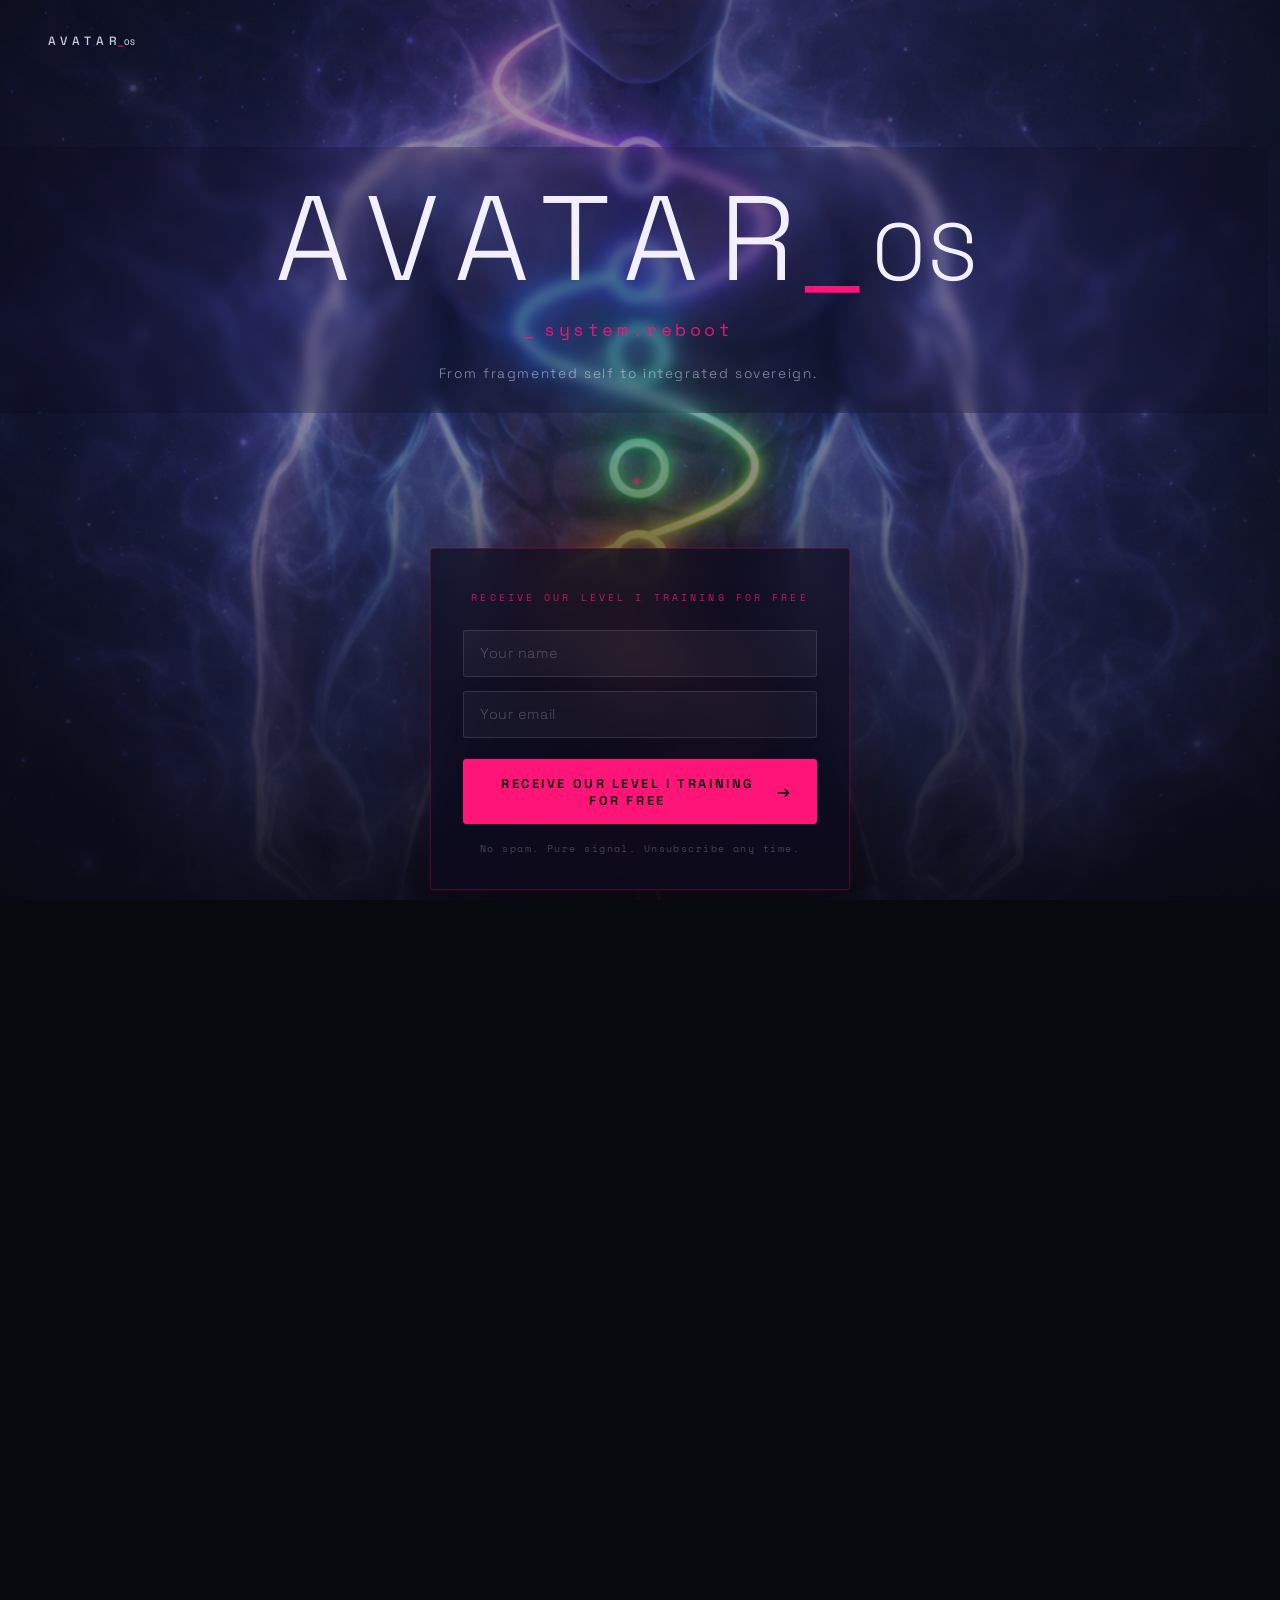
==== short-version.html @ a0685332 "Add short-version.html — restored from landing-page-v2-short-version Three-paragraph copy version wi" ====
<!DOCTYPE html>
<html lang="en">
<head>
  <meta charset="UTF-8" />
  <meta name="viewport" content="width=device-width, initial-scale=1.0" />
  <title>AvatarOS — system.reboot</title>
  <link rel="icon" type="image/x-icon" href="assets/favicon.ico" />
  <link rel="icon" type="image/png" href="assets/favicon.png" />
  <link rel="preconnect" href="https://fonts.googleapis.com" />
  <link rel="preconnect" href="https://fonts.gstatic.com" crossorigin />
  <link href="https://fonts.googleapis.com/css2?family=Space+Grotesk:wght@300;400;500;600&family=Space+Mono:wght@400;700&display=swap" rel="stylesheet" />
  <link rel="stylesheet" href="style.css" />
</head>
<body>

  <!-- Hero background -->
  <div class="hero-bg">
    <div class="hero-overlay"></div>
  </div>

  <!-- Top nav logo -->
  <header class="site-header">
    <div class="wordmark">AVATAR<span class="tight"><span class="dot">_</span><span class="os">OS</span></span></div>
  </header>

  <!-- Main content -->
  <main class="main-content">

    <div class="hero-text">
      <h1 class="hero-title">AVATAR<span class="tight"><span class="dot">_</span><span class="os">OS</span></span></h1>
      <p class="tagline"><span class="cursor-blink">_</span> system.reboot</p>
      <p class="sub-tagline">From fragmented self to integrated sovereign.</p>
    </div>

    <div class="divider-glyph" aria-hidden="true">◈</div>

    <!-- Signup form -->
    <section class="signup-card">
      <p class="form-label">RECEIVE OUR LEVEL I TRAINING FOR FREE</p>
      <form class="signup-form" id="signupForm">
        <div class="field-group">
          <input
            type="text"
            id="name"
            name="name"
            placeholder="Your name"
            autocomplete="name"
            required
          />
        </div>
        <div class="field-group">
          <input
            type="email"
            id="email"
            name="email"
            placeholder="Your email"
            autocomplete="email"
            required
          />
        </div>
        <button type="submit" class="cta-btn">
          <span class="btn-text">Receive our Level I training for free</span>
          <span class="btn-arrow">→</span>
        </button>
      </form>
      <p class="form-disclaimer">No spam. Pure signal. Unsubscribe any time.</p>
    </section>

  </main>

  <!-- About section -->
  <section class="about-section">
    <p class="about-text">Modern life rarely breaks us all at once. It fragments us. Our attention is captured, our nervous systems are overloaded, and our minds are filled with inherited scripts, endless distractions, and algorithmic conditioning. We were born with ancient psychotechnology designed for survival, but we are trying to navigate a world our ancestors could never have imagined. The result is a quiet loss of sovereignty. We function, but we no longer feel fully authored by ourselves. We consume, react, scroll, worry, and perform, while feeling increasingly disconnected from our bodies, our purpose, and our deepest potential.</p>
    <p class="about-text">AvatarOS exists to reverse that process. It is a practical operating system for the modern human — a system designed to help you reclaim your attention, regulate your nervous system, debug inherited patterns, and consciously reprogram the way you think, feel, and act. Through breathwork, philosophy, self-observation, embodied practices, and timeless psychotechnology drawn from both ancient wisdom and modern science, AvatarOS helps transform fragmentation into integration, reactivity into agency, and unconscious living into conscious self-authorship. This is not about escaping reality. It is about becoming the conscious programmer of your reality.</p>
    <p class="about-text">If the modern world has trained you by accident, AvatarOS invites you to train yourself deliberately. To stop living on autopilot. To stop struggling alone in the dark. To become less controlled by chaos, distraction, and unconscious habits, and more capable of living with clarity, strength, meaning, and disciplined freedom. Join our growing community of sovereign individuals and take the first step with a free copy of the BRAVESONG Codex — a practical guide to laying the foundations of an integrated life and building the bedrock upon which an entire sovereign reality can be constructed.</p>
    <p class="about-sig"><span class="about-sig-tag">_system.reboot</span><span class="about-sig-name">--Avatar Wuji</span></p>
  </section>

  <!-- Repeat signup form -->
  <div class="main-content repeat-form">
    <section class="signup-card">
      <p class="form-label">RECEIVE OUR LEVEL I TRAINING FOR FREE</p>
      <form class="signup-form" id="signupForm2">
        <div class="field-group">
          <input type="text" id="name2" name="name" placeholder="Your name" autocomplete="name" required />
        </div>
        <div class="field-group">
          <input type="email" id="email2" name="email" placeholder="Your email" autocomplete="email" required />
        </div>
        <button type="submit" class="cta-btn">
          <span class="btn-text">Receive our Level I training for free</span>
          <span class="btn-arrow">→</span>
        </button>
      </form>
      <p class="form-disclaimer">No spam. Pure signal. Unsubscribe any time.</p>
      <div class="success-message">
        <div class="success-icon">◈</div>
        <p class="success-title">// signal.received</p>
        <p class="success-body">You're in. Keep an eye on your inbox.</p>
      </div>
    </section>
  </div>

  <!-- Footer -->
  <footer class="site-footer">
    <span class="footer-copy">© 2026 AvatarOS</span>
    <span class="footer-sep">·</span>
    <span class="footer-tagline">Consciousness. Creation. Legacy.</span>
  </footer>

  <script src="main.js"></script>
</body>
</html>
---- style.css ----
/* ── Reset & base ── */
*, *::before, *::after { box-sizing: border-box; margin: 0; padding: 0; }

:root {
  --void:       #08080F;
  --indigo-deep:#0D0B1E;
  --indigo-mid: #1A1040;
  --pink:       #FF1477;
  --pink-glow:  rgba(255, 20, 119, 0.35);
  --pink-soft:  rgba(255, 20, 119, 0.12);
  --white:      #F2F0FF;
  --white-dim:  rgba(242, 240, 255, 0.55);
  --white-mute: rgba(242, 240, 255, 0.25);
  --emerald:    #33FF88;
  --gold:       #FFD54A;
  --font-display: 'Space Grotesk', sans-serif;
  --font-mono:    'Space Mono', monospace;
}

html, body {
  height: 100%;
  background: var(--void);
  color: var(--white);
  font-family: var(--font-display);
  font-size: 16px;
  line-height: 1.6;
  overflow-x: hidden;
}

/* ── Hero background ── */
.hero-bg {
  position: fixed;
  inset: 0;
  z-index: 0;
  background-image: url('assets/avatar-bg.png');
  background-size: cover;
  background-position: center center;
  background-repeat: no-repeat;
}

.hero-overlay {
  position: absolute;
  inset: 0;
  background:
    linear-gradient(
      to bottom,
      rgba(8, 8, 15, 0.45) 0%,
      rgba(8, 8, 15, 0.25) 35%,
      rgba(8, 8, 15, 0.55) 65%,
      rgba(8, 8, 15, 0.90) 100%
    );
}

/* ── Layout scaffold ── */
body {
  display: flex;
  flex-direction: column;
  min-height: 100vh;
}

.site-header,
.main-content,
.site-footer {
  position: relative;
  z-index: 1;
}

/* ── Header / wordmark ── */
.site-header {
  padding: 2rem 3rem;
  display: flex;
  align-items: center;
}

.wordmark {
  font-family: var(--font-display);
  font-size: 0.75rem;
  font-weight: 500;
  letter-spacing: 0.45em;
  text-transform: uppercase;
  color: var(--white);
  opacity: 0.85;
}

.dot {
  color: var(--pink) !important;
  opacity: 1;
}

.tight {
  letter-spacing: 0.02em;
}

.hero-title .tight {
  margin-left: -0.18em;
}

.wordmark .tight {
  margin-left: -0.45em;
}

.os {
  font-size: 0.67em;
}

/* ── Main content ── */
.main-content {
  flex: 1;
  display: flex;
  flex-direction: column;
  align-items: center;
  justify-content: center;
  padding: 4rem 1.5rem 6rem;
  gap: 3.5rem;
  text-align: center;
}

/* ── Hero text ── */
.hero-text {
  display: flex;
  flex-direction: column;
  align-items: center;
  gap: 1rem;
  width: 100vw;
  margin-left: calc(-50vw + 50%);
  background: rgba(13, 11, 30, 0.25);
  border: none;
  padding: 2rem 3rem 1.75rem;
  backdrop-filter: blur(6px);
  -webkit-backdrop-filter: blur(6px);
}

.hero-title {
  font-family: var(--font-display);
  font-size: clamp(3.5rem, 10vw, 7.5rem);
  font-weight: 300;
  letter-spacing: 0.18em;
  text-transform: uppercase;
  color: var(--white);
  line-height: 1;
  text-shadow:
    0 0 60px rgba(242, 240, 255, 0.15),
    0 0 120px rgba(255, 20, 119, 0.08);
}

.tagline {
  font-family: var(--font-mono);
  font-size: clamp(0.85rem, 2.2vw, 1.1rem);
  font-weight: 400;
  letter-spacing: 0.2em;
  color: var(--pink);
  opacity: 0.9;
  display: flex;
  align-items: center;
  gap: 0.4em;
}

.cursor-blink {
  animation: blink 1.1s step-end infinite;
  color: var(--pink);
}

@keyframes blink {
  0%, 100% { opacity: 1; }
  50%       { opacity: 0; }
}

.sub-tagline {
  font-size: 0.85rem;
  font-weight: 300;
  letter-spacing: 0.12em;
  color: var(--white-dim);
  margin-top: 0.25rem;
}

.divider-glyph {
  font-size: 0.9rem;
  color: var(--pink);
  opacity: 0.5;
  letter-spacing: 0.5em;
}

/* ── Signup card ── */
.signup-card {
  width: 100%;
  max-width: 420px;
  background: rgba(13, 11, 30, 0.72);
  border: 1px solid rgba(255, 20, 119, 0.22);
  border-radius: 4px;
  padding: 2.5rem 2rem 2rem;
  backdrop-filter: blur(24px);
  -webkit-backdrop-filter: blur(24px);
  box-shadow:
    0 0 0 1px rgba(255, 20, 119, 0.06),
    0 24px 64px rgba(8, 8, 15, 0.6),
    0 0 80px rgba(255, 20, 119, 0.06);
}

.form-label {
  font-family: var(--font-mono);
  font-size: 0.65rem;
  letter-spacing: 0.3em;
  color: var(--pink);
  margin-bottom: 1.5rem;
  opacity: 0.75;
}

.signup-form {
  display: flex;
  flex-direction: column;
  gap: 0.85rem;
}

.field-group input {
  width: 100%;
  background: rgba(242, 240, 255, 0.04);
  border: 1px solid rgba(242, 240, 255, 0.12);
  border-radius: 3px;
  padding: 0.85rem 1rem;
  color: var(--white);
  font-family: var(--font-display);
  font-size: 0.9rem;
  font-weight: 300;
  letter-spacing: 0.04em;
  transition: border-color 0.2s, box-shadow 0.2s, background 0.2s;
  outline: none;
}

.field-group input::placeholder {
  color: var(--white-mute);
}

.field-group input:focus {
  border-color: rgba(255, 20, 119, 0.5);
  background: rgba(255, 20, 119, 0.04);
  box-shadow: 0 0 0 3px rgba(255, 20, 119, 0.08);
}

/* ── CTA button ── */
.cta-btn {
  margin-top: 0.5rem;
  width: 100%;
  display: flex;
  align-items: center;
  justify-content: center;
  gap: 0.6rem;
  background: var(--pink);
  color: var(--void);
  border: none;
  border-radius: 3px;
  padding: 0.95rem 1.5rem;
  font-family: var(--font-display);
  font-size: 0.8rem;
  font-weight: 600;
  letter-spacing: 0.2em;
  text-transform: uppercase;
  cursor: pointer;
  transition: background 0.2s, box-shadow 0.2s, transform 0.15s;
}

.cta-btn:hover {
  background: #ff3d8f;
  box-shadow: 0 0 32px rgba(255, 20, 119, 0.45);
  transform: translateY(-1px);
}

.cta-btn:active {
  transform: translateY(0);
  box-shadow: none;
}

.btn-arrow {
  font-size: 1rem;
  transition: transform 0.2s;
}

.cta-btn:hover .btn-arrow {
  transform: translateX(3px);
}

/* ── Success state ── */
.signup-card.success .signup-form {
  display: none;
}

.success-message {
  display: none;
  flex-direction: column;
  align-items: center;
  gap: 0.75rem;
  padding: 0.5rem 0 1rem;
}

.signup-card.success .success-message {
  display: flex;
}

.success-icon {
  font-size: 2rem;
  color: var(--emerald);
  text-shadow: 0 0 20px rgba(51, 255, 136, 0.5);
}

.success-title {
  font-family: var(--font-mono);
  font-size: 0.75rem;
  letter-spacing: 0.25em;
  color: var(--emerald);
}

.success-body {
  font-size: 0.82rem;
  color: var(--white-dim);
  font-weight: 300;
  letter-spacing: 0.05em;
}

/* ── Disclaimer ── */
.form-disclaimer {
  margin-top: 1.1rem;
  font-family: var(--font-mono);
  font-size: 0.6rem;
  letter-spacing: 0.15em;
  color: var(--white-mute);
  text-align: center;
}

/* ── About section ── */
.about-section {
  position: relative;
  z-index: 1;
  width: 100vw;
  margin-left: calc(-50vw + 50%);
  background: rgba(13, 11, 30, 0.25);
  backdrop-filter: blur(6px);
  -webkit-backdrop-filter: blur(6px);
  padding: 3.5rem 2rem 3rem;
  display: flex;
  flex-direction: column;
  align-items: center;
}

.about-text {
  max-width: 680px;
  font-size: 0.95rem;
  font-weight: 300;
  line-height: 1.9;
  letter-spacing: 0.04em;
  color: var(--white-dim);
  text-align: center;
  margin-bottom: 1.5rem;
}

/* Short punchy single lines */
.about-line {
  max-width: 680px;
  font-size: 1.05rem;
  font-weight: 400;
  line-height: 1.7;
  letter-spacing: 0.05em;
  color: var(--white);
  text-align: center;
  margin-bottom: 1.5rem;
}

/* Short scattered vertical list items */
.about-scatter {
  max-width: 480px;
  font-size: 0.9rem;
  font-weight: 300;
  line-height: 2.1;
  letter-spacing: 0.06em;
  color: var(--white-dim);
  text-align: center;
  margin-bottom: 1.5rem;
  font-style: italic;
}

/* Block quote / rhetorical questions */
.about-quote {
  max-width: 580px;
  font-size: 0.9rem;
  font-weight: 300;
  line-height: 2;
  letter-spacing: 0.05em;
  color: var(--white-dim);
  text-align: center;
  margin-bottom: 1.5rem;
  border-left: 2px solid rgba(255, 20, 119, 0.4);
  padding-left: 1.5rem;
  text-align: left;
}

.about-quote-attr {
  display: block;
  margin-top: 0.6rem;
  font-style: normal;
  font-family: var(--font-mono);
  font-size: 0.7rem;
  letter-spacing: 0.15em;
  color: var(--pink);
  opacity: 0.7;
}

/* Horizontal rule divider */
.about-divider {
  width: 60px;
  height: 1px;
  background: rgba(255, 20, 119, 0.35);
  margin: 2rem auto;
}

.about-sig {
  max-width: 680px;
  display: flex;
  flex-direction: column;
  align-items: center;
  gap: 0.4rem;
  margin-top: 0.5rem;
  padding-top: 1.5rem;
  border-top: 1px solid rgba(255, 20, 119, 0.2);
  width: 100%;
}

.about-sig-tag {
  font-family: var(--font-mono);
  font-size: 0.75rem;
  letter-spacing: 0.2em;
  color: var(--pink);
  opacity: 0.8;
}

.about-sig-name {
  font-family: var(--font-mono);
  font-size: 0.75rem;
  letter-spacing: 0.2em;
  color: var(--pink);
  opacity: 0.85;
}

/* ── Repeat form wrapper ── */
.repeat-form {
  padding-top: 3.5rem;
  padding-bottom: 4rem;
}

/* ── Footer ── */
.site-footer {
  padding: 1.5rem 3rem;
  display: flex;
  align-items: center;
  justify-content: center;
  gap: 1rem;
  font-family: var(--font-mono);
  font-size: 0.6rem;
  letter-spacing: 0.2em;
  color: var(--white-mute);
}

.footer-sep { color: var(--pink); opacity: 0.4; }

/* ── Responsive ── */
@media (max-width: 480px) {
  .site-header { padding: 1.5rem; }
  .signup-card { padding: 2rem 1.5rem 1.75rem; }
  .main-content { gap: 2.5rem; }
}
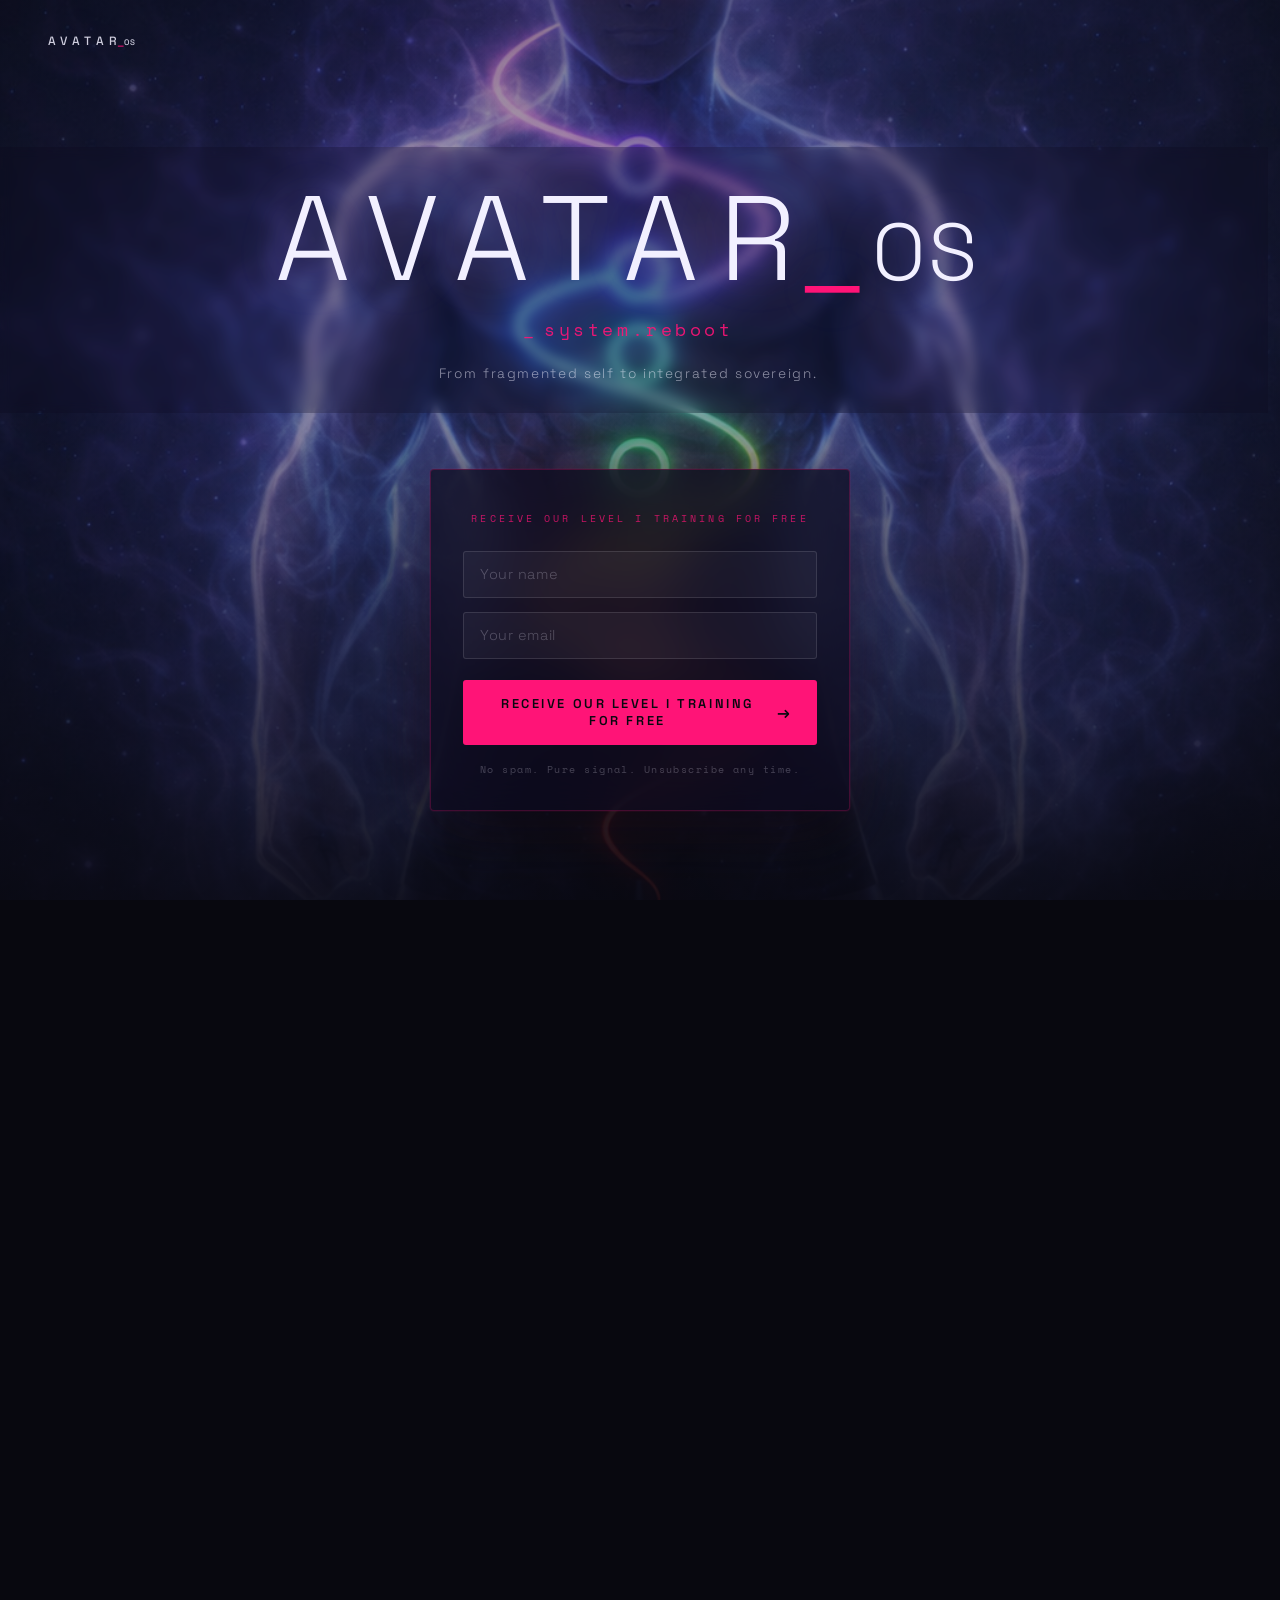
==== commit 084504d6: "Add short-version.html with formatted about section" ====
--- a/short-version.html
+++ b/short-version.html
@@ -31,8 +31,6 @@
       <p class="tagline"><span class="cursor-blink">_</span> system.reboot</p>
       <p class="sub-tagline">From fragmented self to integrated sovereign.</p>
     </div>
-
-    <div class="divider-glyph" aria-hidden="true">◈</div>
 
     <!-- Signup form -->
     <section class="signup-card">
@@ -70,9 +68,19 @@
 
   <!-- About section -->
   <section class="about-section">
-    <p class="about-text">Modern life rarely breaks us all at once. It fragments us. Our attention is captured, our nervous systems are overloaded, and our minds are filled with inherited scripts, endless distractions, and algorithmic conditioning. We were born with ancient psychotechnology designed for survival, but we are trying to navigate a world our ancestors could never have imagined. The result is a quiet loss of sovereignty. We function, but we no longer feel fully authored by ourselves. We consume, react, scroll, worry, and perform, while feeling increasingly disconnected from our bodies, our purpose, and our deepest potential.</p>
-    <p class="about-text">AvatarOS exists to reverse that process. It is a practical operating system for the modern human — a system designed to help you reclaim your attention, regulate your nervous system, debug inherited patterns, and consciously reprogram the way you think, feel, and act. Through breathwork, philosophy, self-observation, embodied practices, and timeless psychotechnology drawn from both ancient wisdom and modern science, AvatarOS helps transform fragmentation into integration, reactivity into agency, and unconscious living into conscious self-authorship. This is not about escaping reality. It is about becoming the conscious programmer of your reality.</p>
-    <p class="about-text">If the modern world has trained you by accident, AvatarOS invites you to train yourself deliberately. To stop living on autopilot. To stop struggling alone in the dark. To become less controlled by chaos, distraction, and unconscious habits, and more capable of living with clarity, strength, meaning, and disciplined freedom. Join our growing community of sovereign individuals and take the first step with a free copy of the BRAVESONG Codex — a practical guide to laying the foundations of an integrated life and building the bedrock upon which an entire sovereign reality can be constructed.</p>
+    <p class="about-line">Modern life rarely breaks us all at once.</p>
+    <p class="about-line">It fragments us.</p>
+    <p class="about-text">Our attention is captured, our nervous systems are overloaded, and our minds are filled with inherited scripts, endless distractions, and algorithmic conditioning. We were born with ancient psychotechnology designed for survival, but we are trying to navigate a world our ancestors could never have imagined.</p>
+    <p class="about-scatter">The result is a quiet loss of sovereignty.<br>We function — but we no longer feel fully authored by ourselves.<br>We consume, react, scroll, worry, and perform,<br>while feeling increasingly disconnected from our bodies,<br>our purpose, and our deepest potential.</p>
+    <div class="about-divider"></div>
+    <p class="about-line">AvatarOS exists to reverse that process.</p>
+    <p class="about-text">It is a <em>practical operating system for the modern human</em> — designed to help you reclaim your attention, regulate your nervous system, debug inherited patterns, and consciously reprogram the way you think, feel, and act. Through breathwork, philosophy, self-observation, embodied practices, and timeless psychotechnology drawn from both ancient wisdom and modern science, AvatarOS transforms:</p>
+    <p class="about-scatter">Fragmentation into integration.<br>Reactivity into agency.<br>Unconscious living into conscious self-authorship.</p>
+    <p class="about-line">This is not about escaping reality.<br>It is about becoming the <em>conscious programmer</em> of your reality.</p>
+    <div class="about-divider"></div>
+    <p class="about-text">If the modern world has trained you by accident, AvatarOS invites you to train yourself deliberately.</p>
+    <p class="about-scatter">To stop living on autopilot.<br>To stop struggling alone in the dark.<br>To become less controlled by chaos, distraction, and unconscious habit —<br>and more capable of living with clarity, strength, meaning, and disciplined freedom.</p>
+    <p class="about-text">Join our growing community of sovereign individuals and take the first step with a free copy of the <em>BRAVESONG Codex</em> — a practical guide to laying the foundations of an integrated life and building the bedrock upon which an entire sovereign reality can be constructed.</p>
     <p class="about-sig"><span class="about-sig-tag">_system.reboot</span><span class="about-sig-name">--Avatar Wuji</span></p>
   </section>
 
@@ -93,11 +101,6 @@
         </button>
       </form>
       <p class="form-disclaimer">No spam. Pure signal. Unsubscribe any time.</p>
-      <div class="success-message">
-        <div class="success-icon">◈</div>
-        <p class="success-title">// signal.received</p>
-        <p class="success-body">You're in. Keep an eye on your inbox.</p>
-      </div>
     </section>
   </div>
 
